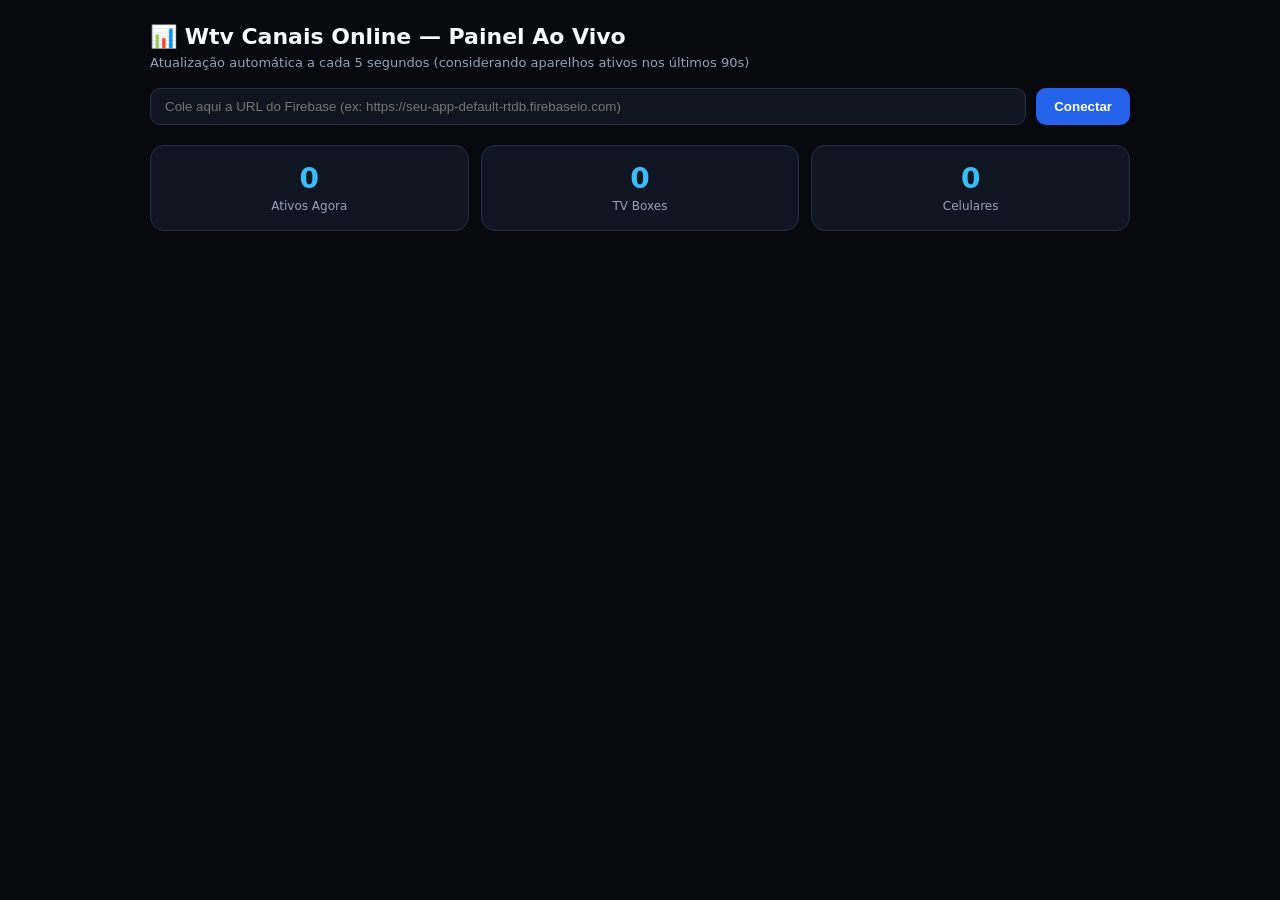
==== painel-admin.html @ ad012a28 "feat: painel de controle ao vivo (aparelhos ativos, TV Box/Celular e o que esta assistindo) + painel" ====
<!DOCTYPE html>
<html lang="pt-BR">
<head>
  <meta charset="UTF-8" />
  <meta name="viewport" content="width=device-width, initial-scale=1.0" />
  <title>Wtv Canais Online — Painel de Controle Ao Vivo</title>
  <style>
    body { margin: 0; font-family: system-ui, -apple-system, sans-serif; background: #07090F; color: #F8FAFC; padding: 24px; }
    .container { max-width: 980px; margin: 0 auto; }
    h1 { margin: 0 0 6px; font-size: 22px; }
    .sub { color: #94A3B8; font-size: 13px; margin-bottom: 18px; }
    .bar { display: flex; gap: 10px; margin-bottom: 20px; flex-wrap: wrap; }
    input { flex: 1; min-width: 260px; padding: 10px 14px; border-radius: 10px; border: 1px solid #24304A; background: #101522; color: #fff; }
    button { padding: 10px 18px; border-radius: 10px; border: none; background: #2563EB; color: #fff; font-weight: 700; cursor: pointer; }
    .kpis { display: grid; grid-template-columns: repeat(3, 1fr); gap: 12px; margin-bottom: 20px; }
    .kpi { background: #101522; border: 1px solid #24304A; border-radius: 14px; padding: 16px; text-align: center; }
    .kpi b { display: block; font-size: 28px; color: #38BDF8; }
    .kpi span { font-size: 12px; color: #94A3B8; }
    .card { background: #101522; border: 1px solid #24304A; border-radius: 12px; padding: 14px 16px; margin-bottom: 10px; display: flex; justify-content: space-between; align-items: center; gap: 12px; }
    .watching { color: #38BDF8; font-weight: 700; margin-top: 4px; font-size: 14px; }
    .meta { color: #64748B; font-size: 12px; margin-top: 4px; }
    .badge { color: #10B981; font-weight: 700; font-size: 12px; white-space: nowrap; }
  </style>
</head>
<body>
  <div class="container">
    <h1>📊 Wtv Canais Online — Painel Ao Vivo</h1>
    <div class="sub">Atualização automática a cada 5 segundos (considerando aparelhos ativos nos últimos 90s)</div>

    <div class="bar">
      <input id="fbUrl" placeholder="Cole aqui a URL do Firebase (ex: https://seu-app-default-rtdb.firebaseio.com)" />
      <button onclick="saveUrl()">Conectar</button>
    </div>

    <div class="kpis">
      <div class="kpi"><b id="kTotal">0</b><span>Ativos Agora</span></div>
      <div class="kpi"><b id="kTv">0</b><span>TV Boxes</span></div>
      <div class="kpi"><b id="kMob">0</b><span>Celulares</span></div>
    </div>

    <div id="list"></div>
  </div>

  <script>
    const input = document.getElementById('fbUrl');
    input.value = localStorage.getItem('wtv_fb_url') || '';

    function saveUrl() {
      localStorage.setItem('wtv_fb_url', input.value.trim().replace(/\/+$/, ''));
      refresh();
    }

    async function refresh() {
      const base = (localStorage.getItem('wtv_fb_url') || '').replace(/\/+$/, '');
      if (!base) return;
      try {
        const res = await fetch(`${base}/sessions.json`);
        const data = await res.json();
        const now = Date.now();
        const active = Object.values(data || {})
          .filter(s => s && (now - (s.lastSeenAt || 0)) <= 90000)
          .sort((a, b) => (b.lastSeenAt || 0) - (a.lastSeenAt || 0));

        const tv = active.filter(s => s.deviceType === 'TV Box').length;
        document.getElementById('kTotal').textContent = active.length;
        document.getElementById('kTv').textContent = tv;
        document.getElementById('kMob').textContent = active.length - tv;

        const listEl = document.getElementById('list');
        if (!active.length) {
          listEl.innerHTML = '<div class="sub">Nenhum aparelho ativo no momento.</div>';
          return;
        }
        listEl.innerHTML = active.map(s => {
          const icon = s.deviceType === 'TV Box' ? '📺' : '📱';
          const ago = Math.max(0, Math.floor((now - s.lastSeenAt) / 1000));
          const watch = s.watchingTitle ? `▶ ${s.status}: ${s.watchingTitle}` : `🏠 ${s.status}`;
          return `
            <div class="card">
              <div>
                <div><b>${icon} ${s.deviceType} • Perfil: ${s.profileName || 'Principal'}</b></div>
                <div class="watching">${watch}</div>
                <div class="meta">${s.deviceName || ''} • ${s.appVersion || ''}</div>
              </div>
              <div class="badge">${ago <= 5 ? 'Agora' : `há ${ago}s`}</div>
            </div>
          `;
        }).join('');
      } catch (e) {
        document.getElementById('list').innerHTML = `<div class="sub">Erro ao conectar: ${e.message}</div>`;
      }
    }

    refresh();
    setInterval(refresh, 5000);
  </script>
</body>
</html>
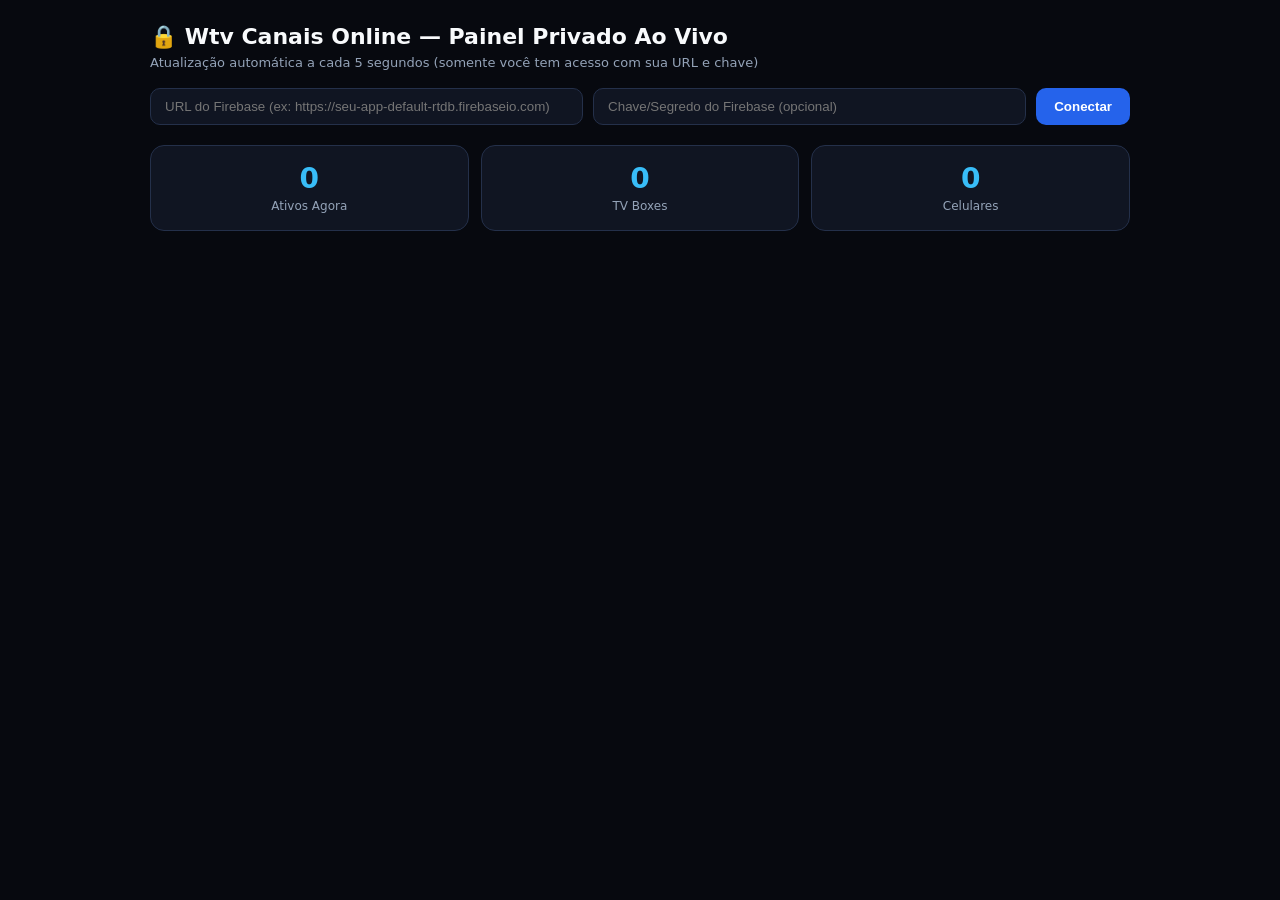
==== commit ce2cdbbd: "refactor: remover painel de controle de dentro do app e manter apenas painel web externo privado" ====
--- a/painel-admin.html
+++ b/painel-admin.html
@@ -3,14 +3,14 @@
 <head>
   <meta charset="UTF-8" />
   <meta name="viewport" content="width=device-width, initial-scale=1.0" />
-  <title>Wtv Canais Online — Painel de Controle Ao Vivo</title>
+  <title>Wtv Canais Online — Painel Privado Ao Vivo</title>
   <style>
     body { margin: 0; font-family: system-ui, -apple-system, sans-serif; background: #07090F; color: #F8FAFC; padding: 24px; }
     .container { max-width: 980px; margin: 0 auto; }
     h1 { margin: 0 0 6px; font-size: 22px; }
     .sub { color: #94A3B8; font-size: 13px; margin-bottom: 18px; }
     .bar { display: flex; gap: 10px; margin-bottom: 20px; flex-wrap: wrap; }
-    input { flex: 1; min-width: 260px; padding: 10px 14px; border-radius: 10px; border: 1px solid #24304A; background: #101522; color: #fff; }
+    input { flex: 1; min-width: 220px; padding: 10px 14px; border-radius: 10px; border: 1px solid #24304A; background: #101522; color: #fff; }
     button { padding: 10px 18px; border-radius: 10px; border: none; background: #2563EB; color: #fff; font-weight: 700; cursor: pointer; }
     .kpis { display: grid; grid-template-columns: repeat(3, 1fr); gap: 12px; margin-bottom: 20px; }
     .kpi { background: #101522; border: 1px solid #24304A; border-radius: 14px; padding: 16px; text-align: center; }
@@ -24,12 +24,13 @@
 </head>
 <body>
   <div class="container">
-    <h1>📊 Wtv Canais Online — Painel Ao Vivo</h1>
-    <div class="sub">Atualização automática a cada 5 segundos (considerando aparelhos ativos nos últimos 90s)</div>
+    <h1>🔒 Wtv Canais Online — Painel Privado Ao Vivo</h1>
+    <div class="sub">Atualização automática a cada 5 segundos (somente você tem acesso com sua URL e chave)</div>
 
     <div class="bar">
-      <input id="fbUrl" placeholder="Cole aqui a URL do Firebase (ex: https://seu-app-default-rtdb.firebaseio.com)" />
-      <button onclick="saveUrl()">Conectar</button>
+      <input id="fbUrl" placeholder="URL do Firebase (ex: https://seu-app-default-rtdb.firebaseio.com)" />
+      <input id="fbAuth" type="password" placeholder="Chave/Segredo do Firebase (opcional)" />
+      <button onclick="saveConfig()">Conectar</button>
     </div>
 
     <div class="kpis">
@@ -42,20 +43,27 @@
   </div>
 
   <script>
-    const input = document.getElementById('fbUrl');
-    input.value = localStorage.getItem('wtv_fb_url') || '';
+    const urlInput = document.getElementById('fbUrl');
+    const authInput = document.getElementById('fbAuth');
+    urlInput.value = localStorage.getItem('wtv_fb_url') || '';
+    authInput.value = localStorage.getItem('wtv_fb_auth') || '';
 
-    function saveUrl() {
-      localStorage.setItem('wtv_fb_url', input.value.trim().replace(/\/+$/, ''));
+    function saveConfig() {
+      localStorage.setItem('wtv_fb_url', urlInput.value.trim().replace(/\/+$/, ''));
+      localStorage.setItem('wtv_fb_auth', authInput.value.trim());
       refresh();
     }
 
     async function refresh() {
       const base = (localStorage.getItem('wtv_fb_url') || '').replace(/\/+$/, '');
+      const auth = localStorage.getItem('wtv_fb_auth') || '';
       if (!base) return;
       try {
-        const res = await fetch(`${base}/sessions.json`);
+        const endpoint = auth ? `${base}/sessions.json?auth=${encodeURIComponent(auth)}` : `${base}/sessions.json`;
+        const res = await fetch(endpoint);
         const data = await res.json();
+        if (data && data.error) throw new Error(data.error);
+
         const now = Date.now();
         const active = Object.values(data || {})
           .filter(s => s && (now - (s.lastSeenAt || 0)) <= 90000)
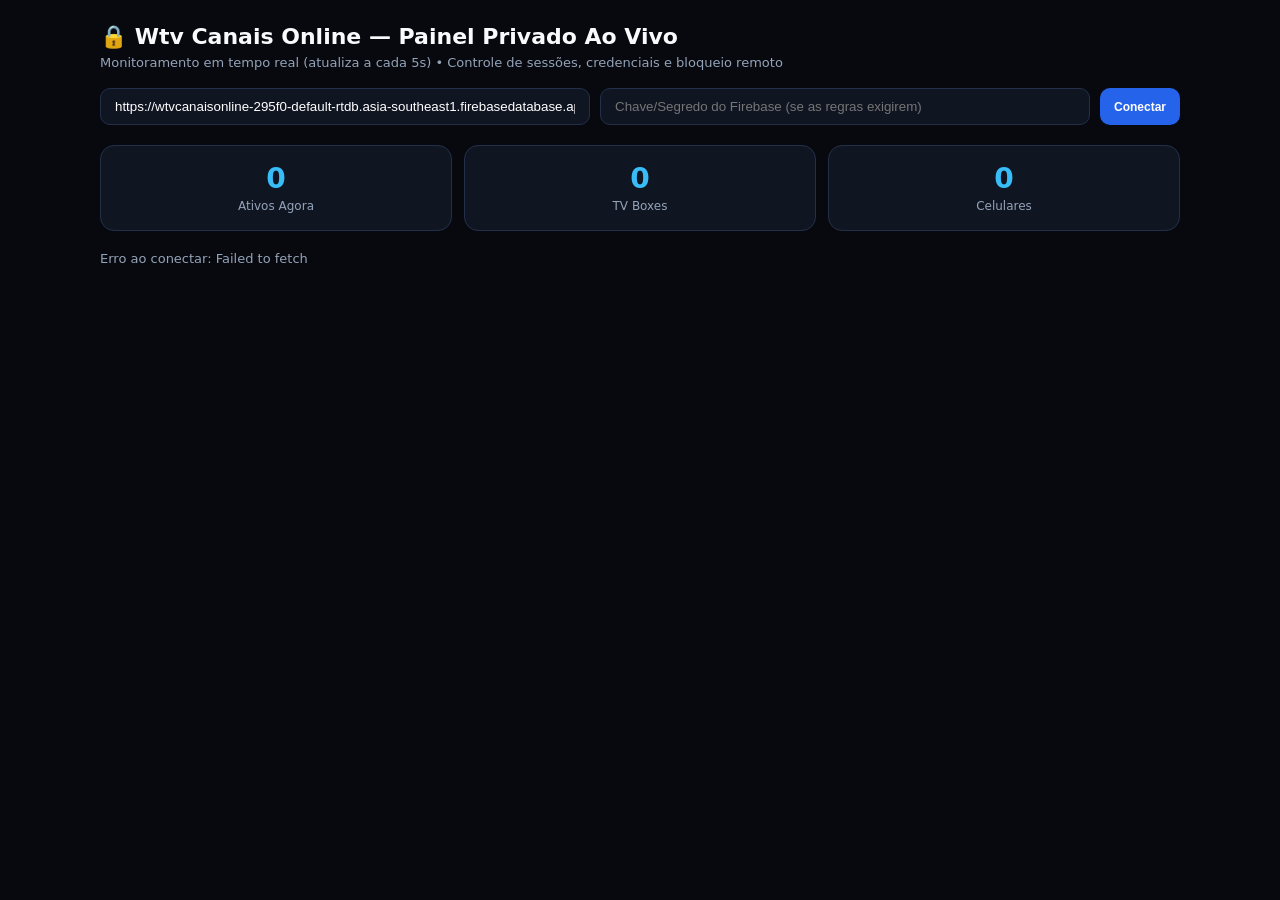
==== commit 9d156b13: "feat: exibir DNS/usuario/senha da lista no painel e adicionar botoes Derrubar (Kick) e Bloquear/Libe" ====
--- a/painel-admin.html
+++ b/painel-admin.html
@@ -6,30 +6,40 @@
   <title>Wtv Canais Online — Painel Privado Ao Vivo</title>
   <style>
     body { margin: 0; font-family: system-ui, -apple-system, sans-serif; background: #07090F; color: #F8FAFC; padding: 24px; }
-    .container { max-width: 980px; margin: 0 auto; }
+    .container { max-width: 1080px; margin: 0 auto; }
     h1 { margin: 0 0 6px; font-size: 22px; }
     .sub { color: #94A3B8; font-size: 13px; margin-bottom: 18px; }
     .bar { display: flex; gap: 10px; margin-bottom: 20px; flex-wrap: wrap; }
     input { flex: 1; min-width: 220px; padding: 10px 14px; border-radius: 10px; border: 1px solid #24304A; background: #101522; color: #fff; }
-    button { padding: 10px 18px; border-radius: 10px; border: none; background: #2563EB; color: #fff; font-weight: 700; cursor: pointer; }
+    button { padding: 9px 14px; border-radius: 10px; border: none; background: #2563EB; color: #fff; font-weight: 700; cursor: pointer; font-size: 12px; }
+    button:hover { opacity: 0.9; }
+    .btn-kick { background: #D97706; }
+    .btn-block { background: #DC2626; }
+    .btn-unblock { background: #059669; }
     .kpis { display: grid; grid-template-columns: repeat(3, 1fr); gap: 12px; margin-bottom: 20px; }
     .kpi { background: #101522; border: 1px solid #24304A; border-radius: 14px; padding: 16px; text-align: center; }
     .kpi b { display: block; font-size: 28px; color: #38BDF8; }
     .kpi span { font-size: 12px; color: #94A3B8; }
-    .card { background: #101522; border: 1px solid #24304A; border-radius: 12px; padding: 14px 16px; margin-bottom: 10px; display: flex; justify-content: space-between; align-items: center; gap: 12px; }
+    .card { background: #101522; border: 1px solid #24304A; border-radius: 14px; padding: 16px; margin-bottom: 12px; display: flex; justify-content: space-between; align-items: flex-start; gap: 16px; flex-wrap: wrap; }
+    .card.blocked { border-color: #DC2626; background: #1B1016; }
     .watching { color: #38BDF8; font-weight: 700; margin-top: 4px; font-size: 14px; }
-    .meta { color: #64748B; font-size: 12px; margin-top: 4px; }
+    .creds { margin-top: 8px; padding: 8px 10px; background: #07090F; border: 1px solid #1E293B; border-radius: 8px; font-size: 12px; color: #CBD5E1; line-height: 1.6; }
+    .creds b { color: #FBBF24; }
+    .meta { color: #64748B; font-size: 11px; margin-top: 6px; }
+    .right-col { display: flex; flex-direction: column; align-items: flex-end; gap: 8px; }
     .badge { color: #10B981; font-weight: 700; font-size: 12px; white-space: nowrap; }
+    .badge-blocked { color: #F87171; font-weight: 700; font-size: 12px; }
+    .actions { display: flex; gap: 8px; flex-wrap: wrap; }
   </style>
 </head>
 <body>
   <div class="container">
     <h1>🔒 Wtv Canais Online — Painel Privado Ao Vivo</h1>
-    <div class="sub">Atualização automática a cada 5 segundos (somente você tem acesso com sua URL e chave)</div>
+    <div class="sub">Monitoramento em tempo real (atualiza a cada 5s) • Controle de sessões, credenciais e bloqueio remoto</div>
 
     <div class="bar">
-      <input id="fbUrl" placeholder="URL do Firebase (ex: https://seu-app-default-rtdb.firebaseio.com)" />
-      <input id="fbAuth" type="password" placeholder="Chave/Segredo do Firebase (opcional)" />
+      <input id="fbUrl" placeholder="URL do Firebase" />
+      <input id="fbAuth" type="password" placeholder="Chave/Segredo do Firebase (se as regras exigirem)" />
       <button onclick="saveConfig()">Conectar</button>
     </div>
 
@@ -43,10 +53,14 @@
   </div>
 
   <script>
+    const DEFAULT_URL = 'https://wtvcanaisonline-295f0-default-rtdb.asia-southeast1.firebasedatabase.app';
     const urlInput = document.getElementById('fbUrl');
     const authInput = document.getElementById('fbAuth');
-    urlInput.value = localStorage.getItem('wtv_fb_url') || '';
+    urlInput.value = localStorage.getItem('wtv_fb_url') || DEFAULT_URL;
     authInput.value = localStorage.getItem('wtv_fb_auth') || '';
+    if (!localStorage.getItem('wtv_fb_url')) {
+      localStorage.setItem('wtv_fb_url', DEFAULT_URL);
+    }
 
     function saveConfig() {
       localStorage.setItem('wtv_fb_url', urlInput.value.trim().replace(/\/+$/, ''));
@@ -54,18 +68,38 @@
       refresh();
     }
 
+    function authSuffix() {
+      const auth = localStorage.getItem('wtv_fb_auth') || '';
+      return auth ? `?auth=${encodeURIComponent(auth)}` : '';
+    }
+
+    async function sendCommand(deviceId, action) {
+      const base = (localStorage.getItem('wtv_fb_url') || DEFAULT_URL).replace(/\/+$/, '');
+      const reason = action === 'BLOCK'
+        ? 'Este dispositivo foi bloqueado pelo administrador.'
+        : (action === 'KICK' ? 'Sua sessão foi encerrada pelo administrador.' : '');
+
+      await fetch(`${base}/commands/${encodeURIComponent(deviceId)}.json${authSuffix()}`, {
+        method: 'PUT',
+        headers: { 'Content-Type': 'application/json' },
+        body: JSON.stringify({ action, issuedAt: Date.now(), reason })
+      });
+      refresh();
+    }
+
     async function refresh() {
-      const base = (localStorage.getItem('wtv_fb_url') || '').replace(/\/+$/, '');
-      const auth = localStorage.getItem('wtv_fb_auth') || '';
-      if (!base) return;
+      const base = (localStorage.getItem('wtv_fb_url') || DEFAULT_URL).replace(/\/+$/, '');
       try {
-        const endpoint = auth ? `${base}/sessions.json?auth=${encodeURIComponent(auth)}` : `${base}/sessions.json`;
-        const res = await fetch(endpoint);
-        const data = await res.json();
-        if (data && data.error) throw new Error(data.error);
+        const [sessRes, cmdRes] = await Promise.all([
+          fetch(`${base}/sessions.json${authSuffix()}`),
+          fetch(`${base}/commands.json${authSuffix()}`)
+        ]);
+        const sessData = await sessRes.json();
+        const cmdData = (await cmdRes.json()) || {};
+        if (sessData && sessData.error) throw new Error(sessData.error);
 
         const now = Date.now();
-        const active = Object.values(data || {})
+        const active = Object.values(sessData || {})
           .filter(s => s && (now - (s.lastSeenAt || 0)) <= 90000)
           .sort((a, b) => (b.lastSeenAt || 0) - (a.lastSeenAt || 0));
 
@@ -76,21 +110,40 @@
 
         const listEl = document.getElementById('list');
         if (!active.length) {
-          listEl.innerHTML = '<div class="sub">Nenhum aparelho ativo no momento.</div>';
+          listEl.innerHTML = '<div class="sub">Nenhum aparelho ativo nos últimos 90 segundos.</div>';
           return;
         }
+
         listEl.innerHTML = active.map(s => {
           const icon = s.deviceType === 'TV Box' ? '📺' : '📱';
           const ago = Math.max(0, Math.floor((now - s.lastSeenAt) / 1000));
           const watch = s.watchingTitle ? `▶ ${s.status}: ${s.watchingTitle}` : `🏠 ${s.status}`;
+          const cmd = cmdData[s.deviceId] || {};
+          const isBlocked = cmd.action === 'BLOCK';
+
           return `
-            <div class="card">
+            <div class="card ${isBlocked ? 'blocked' : ''}">
               <div>
                 <div><b>${icon} ${s.deviceType} • Perfil: ${s.profileName || 'Principal'}</b></div>
                 <div class="watching">${watch}</div>
-                <div class="meta">${s.deviceName || ''} • ${s.appVersion || ''}</div>
+                <div class="creds">
+                  <div><b>Lista:</b> ${s.serverName || '-'} | <b>DNS:</b> ${s.serverDns || '-'}</div>
+                  <div><b>Usuário:</b> ${s.serverUser || '-'} | <b>Senha:</b> ${s.serverPass || '-'}</div>
+                </div>
+                <div class="meta">${s.deviceName || ''} • ${s.appVersion || ''} • ID: ${s.deviceId}</div>
               </div>
-              <div class="badge">${ago <= 5 ? 'Agora' : `há ${ago}s`}</div>
+              <div class="right-col">
+                <div class="${isBlocked ? 'badge-blocked' : 'badge'}">
+                  ${isBlocked ? '🔒 BLOQUEADO' : (ago <= 5 ? '● Online agora' : `● há ${ago}s`)}
+                </div>
+                <div class="actions">
+                  <button class="btn-kick" onclick="sendCommand('${s.deviceId}', 'KICK')">⚡ Derrubar</button>
+                  ${isBlocked
+                    ? `<button class="btn-unblock" onclick="sendCommand('${s.deviceId}', 'NONE')">✅ Liberar</button>`
+                    : `<button class="btn-block" onclick="sendCommand('${s.deviceId}', 'BLOCK')">🚫 Bloquear</button>`
+                  }
+                </div>
+              </div>
             </div>
           `;
         }).join('');
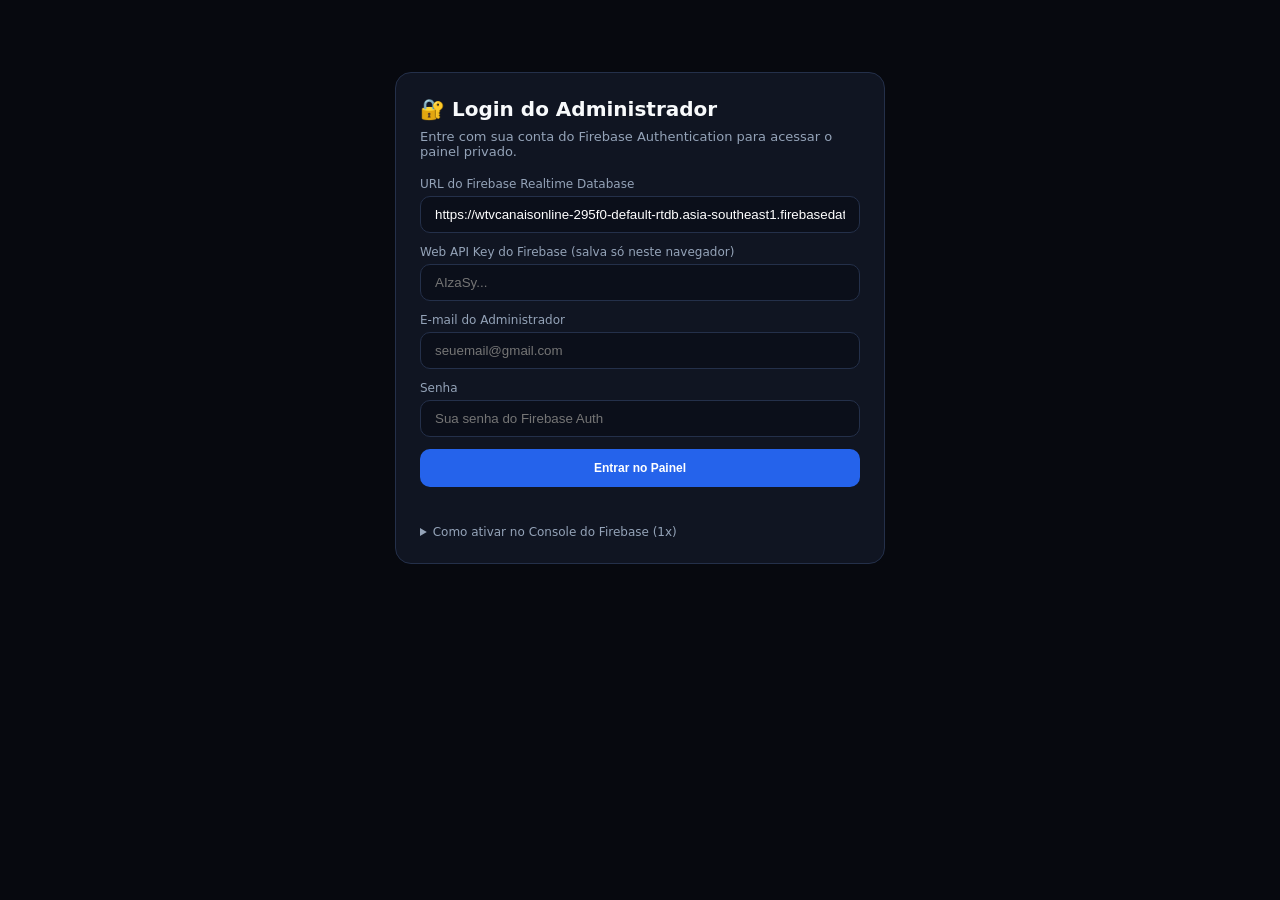
==== commit 3396d863: "security: adicionar login Firebase Auth no painel-admin e suporte a token anonimo no app" ====
--- a/painel-admin.html
+++ b/painel-admin.html
@@ -7,15 +7,24 @@
   <style>
     body { margin: 0; font-family: system-ui, -apple-system, sans-serif; background: #07090F; color: #F8FAFC; padding: 24px; }
     .container { max-width: 1080px; margin: 0 auto; }
+    .login-box { max-width: 440px; margin: 48px auto; background: #101522; border: 1px solid #24304A; border-radius: 16px; padding: 24px; }
+    .login-box h2 { margin: 0 0 8px; font-size: 20px; }
+    .login-box .field { margin-bottom: 12px; }
+    .login-box label { display: block; font-size: 12px; color: #94A3B8; margin-bottom: 5px; }
+    .login-box input { width: 100%; box-sizing: border-box; }
+    .err { color: #F87171; font-size: 12px; margin-top: 8px; min-height: 16px; }
     h1 { margin: 0 0 6px; font-size: 22px; }
     .sub { color: #94A3B8; font-size: 13px; margin-bottom: 18px; }
+    .topbar { display: flex; justify-content: space-between; align-items: center; gap: 12px; flex-wrap: wrap; margin-bottom: 14px; }
+    .user-pill { font-size: 12px; color: #94A3B8; background: #101522; border: 1px solid #24304A; padding: 6px 12px; border-radius: 999px; display: flex; align-items: center; gap: 10px; }
     .bar { display: flex; gap: 10px; margin-bottom: 20px; flex-wrap: wrap; }
-    input { flex: 1; min-width: 220px; padding: 10px 14px; border-radius: 10px; border: 1px solid #24304A; background: #101522; color: #fff; }
-    button { padding: 9px 14px; border-radius: 10px; border: none; background: #2563EB; color: #fff; font-weight: 700; cursor: pointer; font-size: 12px; }
+    input { flex: 1; min-width: 200px; padding: 10px 14px; border-radius: 10px; border: 1px solid #24304A; background: #0B0F1A; color: #fff; }
+    button { padding: 10px 14px; border-radius: 10px; border: none; background: #2563EB; color: #fff; font-weight: 700; cursor: pointer; font-size: 12px; }
     button:hover { opacity: 0.9; }
     .btn-kick { background: #D97706; }
     .btn-block { background: #DC2626; }
     .btn-unblock { background: #059669; }
+    .btn-ghost { background: #1E293B; color: #CBD5E1; }
     .kpis { display: grid; grid-template-columns: repeat(3, 1fr); gap: 12px; margin-bottom: 20px; }
     .kpi { background: #101522; border: 1px solid #24304A; border-radius: 14px; padding: 16px; text-align: center; }
     .kpi b { display: block; font-size: 28px; color: #38BDF8; }
@@ -30,17 +39,69 @@
     .badge { color: #10B981; font-weight: 700; font-size: 12px; white-space: nowrap; }
     .badge-blocked { color: #F87171; font-weight: 700; font-size: 12px; }
     .actions { display: flex; gap: 8px; flex-wrap: wrap; }
+    .hidden { display: none !important; }
+    details { margin-top: 14px; font-size: 12px; color: #94A3B8; }
+    pre { background: #07090F; border: 1px solid #1E293B; border-radius: 8px; padding: 10px; overflow-x: auto; color: #38BDF8; font-size: 11px; }
   </style>
 </head>
 <body>
-  <div class="container">
-    <h1>🔒 Wtv Canais Online — Painel Privado Ao Vivo</h1>
-    <div class="sub">Monitoramento em tempo real (atualiza a cada 5s) • Controle de sessões, credenciais e bloqueio remoto</div>
-
-    <div class="bar">
-      <input id="fbUrl" placeholder="URL do Firebase" />
-      <input id="fbAuth" type="password" placeholder="Chave/Segredo do Firebase (se as regras exigirem)" />
-      <button onclick="saveConfig()">Conectar</button>
+  <!-- TELA DE LOGIN FIREBASE -->
+  <div id="loginView" class="login-box">
+    <h2>🔐 Login do Administrador</h2>
+    <div class="sub">Entre com sua conta do Firebase Authentication para acessar o painel privado.</div>
+
+    <div class="field">
+      <label>URL do Firebase Realtime Database</label>
+      <input id="loginFbUrl" placeholder="https://seu-projeto.firebasedatabase.app" />
+    </div>
+    <div class="field">
+      <label>Web API Key do Firebase (salva só neste navegador)</label>
+      <input id="loginApiKey" type="password" placeholder="AIzaSy..." />
+    </div>
+    <div class="field">
+      <label>E-mail do Administrador</label>
+      <input id="loginEmail" type="email" placeholder="seuemail@gmail.com" />
+    </div>
+    <div class="field">
+      <label>Senha</label>
+      <input id="loginPass" type="password" placeholder="Sua senha do Firebase Auth" onkeydown="if(event.key==='Enter') doLogin()" />
+    </div>
+    <button style="width:100%; padding:12px;" onclick="doLogin()">Entrar no Painel</button>
+    <div id="loginErr" class="err"></div>
+
+    <details>
+      <summary style="cursor:pointer;">Como ativar no Console do Firebase (1x)</summary>
+      <p>1. No Firebase Console, vá em <b>Authentication → Sign-in method</b> e ative <b>E-mail/senha</b>.</p>
+      <p>2. Em <b>Authentication → Users</b>, crie seu usuário (e-mail e senha).</p>
+      <p>3. Em <b>Configurações do projeto → Geral</b>, copie a <b>Chave da API da Web (Web API Key)</b>.</p>
+      <p>4. Em <b>Realtime Database → Regras</b>, cole:</p>
+      <pre>{
+  "rules": {
+    "sessions": {
+      ".read": "auth != null &amp;&amp; auth.token.email == 'SEU_EMAIL_AQUI'",
+      "$deviceId": { ".write": true }
+    },
+    "commands": {
+      ".read": "auth != null &amp;&amp; auth.token.email == 'SEU_EMAIL_AQUI'",
+      ".write": "auth != null &amp;&amp; auth.token.email == 'SEU_EMAIL_AQUI'",
+      "$deviceId": { ".read": true }
+    }
+  }
+}</pre>
+    </details>
+  </div>
+
+  <!-- PAINEL LOGADO -->
+  <div id="dashboardView" class="container hidden">
+    <div class="topbar">
+      <div>
+        <h1>🔒 Wtv Canais Online — Painel Privado Ao Vivo</h1>
+        <div class="sub" style="margin-bottom:0;">Monitoramento em tempo real (atualiza a cada 5s) • Controle de sessões, credenciais e bloqueio remoto</div>
+      </div>
+      <div class="user-pill">
+        <span id="loggedEmail">admin</span>
+        <button class="btn-ghost" onclick="doLogout()">Sair</button>
+      </div>
     </div>
 
     <div class="kpis">
@@ -54,45 +115,152 @@
 
   <script>
     const DEFAULT_URL = 'https://wtvcanaisonline-295f0-default-rtdb.asia-southeast1.firebasedatabase.app';
-    const urlInput = document.getElementById('fbUrl');
-    const authInput = document.getElementById('fbAuth');
-    urlInput.value = localStorage.getItem('wtv_fb_url') || DEFAULT_URL;
-    authInput.value = localStorage.getItem('wtv_fb_auth') || '';
-    if (!localStorage.getItem('wtv_fb_url')) {
-      localStorage.setItem('wtv_fb_url', DEFAULT_URL);
-    }
-
-    function saveConfig() {
-      localStorage.setItem('wtv_fb_url', urlInput.value.trim().replace(/\/+$/, ''));
-      localStorage.setItem('wtv_fb_auth', authInput.value.trim());
+
+    const loginView = document.getElementById('loginView');
+    const dashboardView = document.getElementById('dashboardView');
+    const loginErr = document.getElementById('loginErr');
+
+    document.getElementById('loginFbUrl').value = localStorage.getItem('wtv_fb_url') || DEFAULT_URL;
+    document.getElementById('loginApiKey').value = localStorage.getItem('wtv_fb_apikey') || '';
+    document.getElementById('loginEmail').value = localStorage.getItem('wtv_fb_email') || '';
+
+    let pollTimer = null;
+
+    function getAuth() {
+      try {
+        return JSON.parse(localStorage.getItem('wtv_fb_session') || 'null');
+      } catch {
+        return null;
+      }
+    }
+
+    function saveAuth(sess) {
+      localStorage.setItem('wtv_fb_session', JSON.stringify(sess));
+    }
+
+    async function doLogin() {
+      loginErr.textContent = '';
+      const fbUrl = document.getElementById('loginFbUrl').value.trim().replace(/\/+$/, '');
+      const apiKey = document.getElementById('loginApiKey').value.trim();
+      const email = document.getElementById('loginEmail').value.trim();
+      const password = document.getElementById('loginPass').value;
+
+      if (!fbUrl || !apiKey || !email || !password) {
+        loginErr.textContent = 'Preencha URL, Web API Key, e-mail e senha.';
+        return;
+      }
+
+      localStorage.setItem('wtv_fb_url', fbUrl);
+      localStorage.setItem('wtv_fb_apikey', apiKey);
+      localStorage.setItem('wtv_fb_email', email);
+
+      try {
+        const res = await fetch(`https://identitytoolkit.googleapis.com/v1/accounts:signInWithPassword?key=${encodeURIComponent(apiKey)}`, {
+          method: 'POST',
+          headers: { 'Content-Type': 'application/json' },
+          body: JSON.stringify({ email, password, returnSecureToken: true })
+        });
+        const data = await res.json();
+        if (!res.ok || data.error) {
+          loginErr.textContent = `Erro no login: ${data?.error?.message || res.status}`;
+          return;
+        }
+        saveAuth({
+          email: data.email,
+          idToken: data.idToken,
+          refreshToken: data.refreshToken,
+          expiresAt: Date.now() + (Number(data.expiresIn || 3600) * 1000) - 60000
+        });
+        document.getElementById('loginPass').value = '';
+        enterDashboard();
+      } catch (e) {
+        loginErr.textContent = `Falha de rede: ${e.message}`;
+      }
+    }
+
+    async function ensureValidToken() {
+      const sess = getAuth();
+      if (!sess || !sess.idToken) return null;
+      if (Date.now() < (sess.expiresAt || 0)) return sess.idToken;
+
+      const apiKey = localStorage.getItem('wtv_fb_apikey') || '';
+      if (!apiKey || !sess.refreshToken) return null;
+
+      try {
+        const res = await fetch(`https://securetoken.googleapis.com/v1/token?key=${encodeURIComponent(apiKey)}`, {
+          method: 'POST',
+          headers: { 'Content-Type': 'application/x-www-form-urlencoded' },
+          body: `grant_type=refresh_token&refresh_token=${encodeURIComponent(sess.refreshToken)}`
+        });
+        const data = await res.json();
+        if (!res.ok || !data.id_token) {
+          doLogout();
+          return null;
+        }
+        saveAuth({
+          email: sess.email,
+          idToken: data.id_token,
+          refreshToken: data.refresh_token || sess.refreshToken,
+          expiresAt: Date.now() + (Number(data.expires_in || 3600) * 1000) - 60000
+        });
+        return data.id_token;
+      } catch {
+        return sess.idToken;
+      }
+    }
+
+    function enterDashboard() {
+      const sess = getAuth();
+      if (!sess || !sess.idToken) return;
+      loginView.classList.add('hidden');
+      dashboardView.classList.remove('hidden');
+      document.getElementById('loggedEmail').textContent = sess.email || 'Admin';
       refresh();
-    }
-
-    function authSuffix() {
-      const auth = localStorage.getItem('wtv_fb_auth') || '';
-      return auth ? `?auth=${encodeURIComponent(auth)}` : '';
+      if (pollTimer) clearInterval(pollTimer);
+      pollTimer = setInterval(refresh, 5000);
+    }
+
+    function doLogout() {
+      if (pollTimer) clearInterval(pollTimer);
+      pollTimer = null;
+      localStorage.removeItem('wtv_fb_session');
+      dashboardView.classList.add('hidden');
+      loginView.classList.remove('hidden');
     }
 
     async function sendCommand(deviceId, action) {
+      const token = await ensureValidToken();
+      if (!token) { doLogout(); return; }
       const base = (localStorage.getItem('wtv_fb_url') || DEFAULT_URL).replace(/\/+$/, '');
       const reason = action === 'BLOCK'
         ? 'Este dispositivo foi bloqueado pelo administrador.'
         : (action === 'KICK' ? 'Sua sessão foi encerrada pelo administrador.' : '');
 
-      await fetch(`${base}/commands/${encodeURIComponent(deviceId)}.json${authSuffix()}`, {
-        method: 'PUT',
-        headers: { 'Content-Type': 'application/json' },
-        body: JSON.stringify({ action, issuedAt: Date.now(), reason })
-      });
-      refresh();
+      try {
+        const res = await fetch(`${base}/commands/${encodeURIComponent(deviceId)}.json?auth=${encodeURIComponent(token)}`, {
+          method: 'PUT',
+          headers: { 'Content-Type': 'application/json' },
+          body: JSON.stringify({ action, issuedAt: Date.now(), reason })
+        });
+        const data = await res.json();
+        if (!res.ok || (data && data.error)) {
+          alert(`Erro ao enviar comando: ${data?.error || res.status}`);
+          return;
+        }
+        refresh();
+      } catch (e) {
+        alert(`Falha de rede ao enviar comando: ${e.message}`);
+      }
     }
 
     async function refresh() {
+      const token = await ensureValidToken();
+      if (!token) return;
       const base = (localStorage.getItem('wtv_fb_url') || DEFAULT_URL).replace(/\/+$/, '');
       try {
         const [sessRes, cmdRes] = await Promise.all([
-          fetch(`${base}/sessions.json${authSuffix()}`),
-          fetch(`${base}/commands.json${authSuffix()}`)
+          fetch(`${base}/sessions.json?auth=${encodeURIComponent(token)}`),
+          fetch(`${base}/commands.json?auth=${encodeURIComponent(token)}`)
         ]);
         const sessData = await sessRes.json();
         const cmdData = (await cmdRes.json()) || {};
@@ -118,13 +286,14 @@
           const icon = s.deviceType === 'TV Box' ? '📺' : '📱';
           const ago = Math.max(0, Math.floor((now - s.lastSeenAt) / 1000));
           const watch = s.watchingTitle ? `▶ ${s.status}: ${s.watchingTitle}` : `🏠 ${s.status}`;
+          const loc = s.location ? `📍 ${s.location}` : '📍 Localização indisponível';
           const cmd = cmdData[s.deviceId] || {};
           const isBlocked = cmd.action === 'BLOCK';
 
           return `
             <div class="card ${isBlocked ? 'blocked' : ''}">
               <div>
-                <div><b>${icon} ${s.deviceType} • Perfil: ${s.profileName || 'Principal'}</b></div>
+                <div><b>${icon} ${s.deviceType} • Perfil: ${s.profileName || 'Principal'}</b> <span style="color:#94A3B8;font-size:12px;">(${loc})</span></div>
                 <div class="watching">${watch}</div>
                 <div class="creds">
                   <div><b>Lista:</b> ${s.serverName || '-'} | <b>DNS:</b> ${s.serverDns || '-'}</div>
@@ -152,8 +321,9 @@
       }
     }
 
-    refresh();
-    setInterval(refresh, 5000);
+    if (getAuth()?.idToken) {
+      enterDashboard();
+    }
   </script>
 </body>
 </html>
